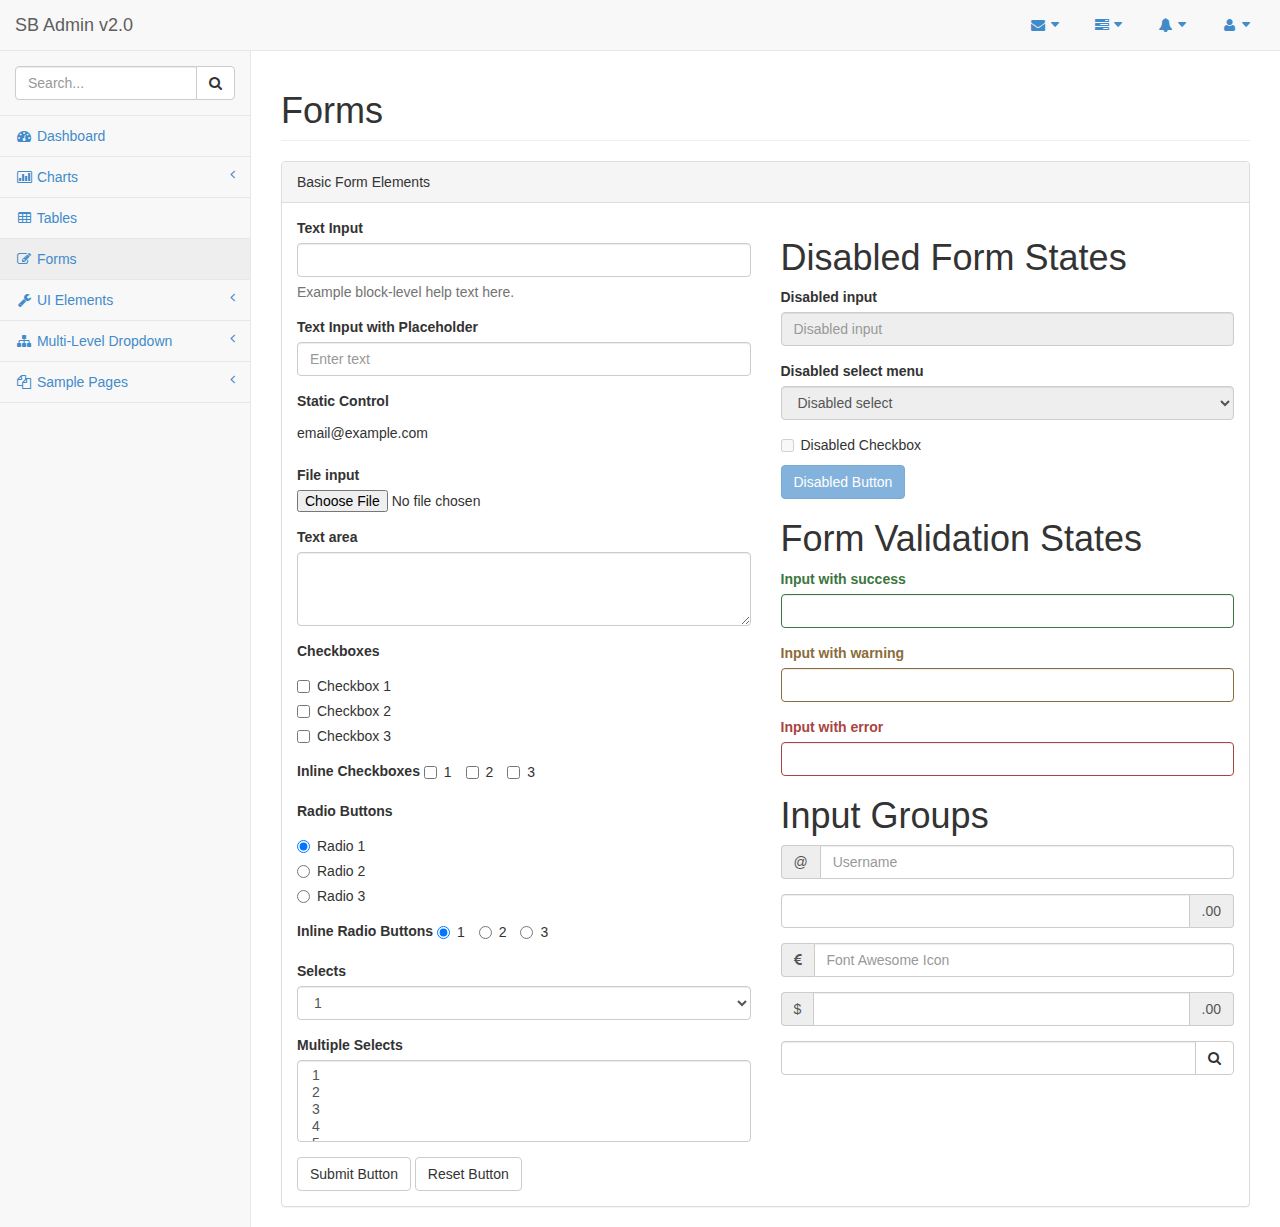
==== forms.html @ 965c12c5 "initial site" ====
<!DOCTYPE html>
<html lang="en">

<head>

    <meta charset="utf-8">
    <meta http-equiv="X-UA-Compatible" content="IE=edge">
    <meta name="viewport" content="width=device-width, initial-scale=1">
    <meta name="description" content="">
    <meta name="author" content="">

    <title>SB Admin 2 - Bootstrap Admin Theme</title>

    <!-- Bootstrap Core CSS -->
    <link href="css/bootstrap.min.css" rel="stylesheet">

    <!-- MetisMenu CSS -->
    <link href="css/plugins/metisMenu/metisMenu.min.css" rel="stylesheet">

    <!-- Custom CSS -->
    <link href="css/sb-admin-2.css" rel="stylesheet">

    <!-- Custom Fonts -->
    <link href="font-awesome-4.1.0/css/font-awesome.min.css" rel="stylesheet" type="text/css">

    <!-- HTML5 Shim and Respond.js IE8 support of HTML5 elements and media queries -->
    <!-- WARNING: Respond.js doesn't work if you view the page via file:// -->
    <!--[if lt IE 9]>
        <script src="https://oss.maxcdn.com/libs/html5shiv/3.7.0/html5shiv.js"></script>
        <script src="https://oss.maxcdn.com/libs/respond.js/1.4.2/respond.min.js"></script>
    <![endif]-->

</head>

<body>

    <div id="wrapper">

        <!-- Navigation -->
        <nav class="navbar navbar-default navbar-static-top" role="navigation" style="margin-bottom: 0">
            <div class="navbar-header">
                <button type="button" class="navbar-toggle" data-toggle="collapse" data-target=".navbar-collapse">
                    <span class="sr-only">Toggle navigation</span>
                    <span class="icon-bar"></span>
                    <span class="icon-bar"></span>
                    <span class="icon-bar"></span>
                </button>
                <a class="navbar-brand" href="index.html">SB Admin v2.0</a>
            </div>
            <!-- /.navbar-header -->

            <ul class="nav navbar-top-links navbar-right">
                <li class="dropdown">
                    <a class="dropdown-toggle" data-toggle="dropdown" href="#">
                        <i class="fa fa-envelope fa-fw"></i>  <i class="fa fa-caret-down"></i>
                    </a>
                    <ul class="dropdown-menu dropdown-messages">
                        <li>
                            <a href="#">
                                <div>
                                    <strong>John Smith</strong>
                                    <span class="pull-right text-muted">
                                        <em>Yesterday</em>
                                    </span>
                                </div>
                                <div>Lorem ipsum dolor sit amet, consectetur adipiscing elit. Pellentesque eleifend...</div>
                            </a>
                        </li>
                        <li class="divider"></li>
                        <li>
                            <a href="#">
                                <div>
                                    <strong>John Smith</strong>
                                    <span class="pull-right text-muted">
                                        <em>Yesterday</em>
                                    </span>
                                </div>
                                <div>Lorem ipsum dolor sit amet, consectetur adipiscing elit. Pellentesque eleifend...</div>
                            </a>
                        </li>
                        <li class="divider"></li>
                        <li>
                            <a href="#">
                                <div>
                                    <strong>John Smith</strong>
                                    <span class="pull-right text-muted">
                                        <em>Yesterday</em>
                                    </span>
                                </div>
                                <div>Lorem ipsum dolor sit amet, consectetur adipiscing elit. Pellentesque eleifend...</div>
                            </a>
                        </li>
                        <li class="divider"></li>
                        <li>
                            <a class="text-center" href="#">
                                <strong>Read All Messages</strong>
                                <i class="fa fa-angle-right"></i>
                            </a>
                        </li>
                    </ul>
                    <!-- /.dropdown-messages -->
                </li>
                <!-- /.dropdown -->
                <li class="dropdown">
                    <a class="dropdown-toggle" data-toggle="dropdown" href="#">
                        <i class="fa fa-tasks fa-fw"></i>  <i class="fa fa-caret-down"></i>
                    </a>
                    <ul class="dropdown-menu dropdown-tasks">
                        <li>
                            <a href="#">
                                <div>
                                    <p>
                                        <strong>Task 1</strong>
                                        <span class="pull-right text-muted">40% Complete</span>
                                    </p>
                                    <div class="progress progress-striped active">
                                        <div class="progress-bar progress-bar-success" role="progressbar" aria-valuenow="40" aria-valuemin="0" aria-valuemax="100" style="width: 40%">
                                            <span class="sr-only">40% Complete (success)</span>
                                        </div>
                                    </div>
                                </div>
                            </a>
                        </li>
                        <li class="divider"></li>
                        <li>
                            <a href="#">
                                <div>
                                    <p>
                                        <strong>Task 2</strong>
                                        <span class="pull-right text-muted">20% Complete</span>
                                    </p>
                                    <div class="progress progress-striped active">
                                        <div class="progress-bar progress-bar-info" role="progressbar" aria-valuenow="20" aria-valuemin="0" aria-valuemax="100" style="width: 20%">
                                            <span class="sr-only">20% Complete</span>
                                        </div>
                                    </div>
                                </div>
                            </a>
                        </li>
                        <li class="divider"></li>
                        <li>
                            <a href="#">
                                <div>
                                    <p>
                                        <strong>Task 3</strong>
                                        <span class="pull-right text-muted">60% Complete</span>
                                    </p>
                                    <div class="progress progress-striped active">
                                        <div class="progress-bar progress-bar-warning" role="progressbar" aria-valuenow="60" aria-valuemin="0" aria-valuemax="100" style="width: 60%">
                                            <span class="sr-only">60% Complete (warning)</span>
                                        </div>
                                    </div>
                                </div>
                            </a>
                        </li>
                        <li class="divider"></li>
                        <li>
                            <a href="#">
                                <div>
                                    <p>
                                        <strong>Task 4</strong>
                                        <span class="pull-right text-muted">80% Complete</span>
                                    </p>
                                    <div class="progress progress-striped active">
                                        <div class="progress-bar progress-bar-danger" role="progressbar" aria-valuenow="80" aria-valuemin="0" aria-valuemax="100" style="width: 80%">
                                            <span class="sr-only">80% Complete (danger)</span>
                                        </div>
                                    </div>
                                </div>
                            </a>
                        </li>
                        <li class="divider"></li>
                        <li>
                            <a class="text-center" href="#">
                                <strong>See All Tasks</strong>
                                <i class="fa fa-angle-right"></i>
                            </a>
                        </li>
                    </ul>
                    <!-- /.dropdown-tasks -->
                </li>
                <!-- /.dropdown -->
                <li class="dropdown">
                    <a class="dropdown-toggle" data-toggle="dropdown" href="#">
                        <i class="fa fa-bell fa-fw"></i>  <i class="fa fa-caret-down"></i>
                    </a>
                    <ul class="dropdown-menu dropdown-alerts">
                        <li>
                            <a href="#">
                                <div>
                                    <i class="fa fa-comment fa-fw"></i> New Comment
                                    <span class="pull-right text-muted small">4 minutes ago</span>
                                </div>
                            </a>
                        </li>
                        <li class="divider"></li>
                        <li>
                            <a href="#">
                                <div>
                                    <i class="fa fa-twitter fa-fw"></i> 3 New Followers
                                    <span class="pull-right text-muted small">12 minutes ago</span>
                                </div>
                            </a>
                        </li>
                        <li class="divider"></li>
                        <li>
                            <a href="#">
                                <div>
                                    <i class="fa fa-envelope fa-fw"></i> Message Sent
                                    <span class="pull-right text-muted small">4 minutes ago</span>
                                </div>
                            </a>
                        </li>
                        <li class="divider"></li>
                        <li>
                            <a href="#">
                                <div>
                                    <i class="fa fa-tasks fa-fw"></i> New Task
                                    <span class="pull-right text-muted small">4 minutes ago</span>
                                </div>
                            </a>
                        </li>
                        <li class="divider"></li>
                        <li>
                            <a href="#">
                                <div>
                                    <i class="fa fa-upload fa-fw"></i> Server Rebooted
                                    <span class="pull-right text-muted small">4 minutes ago</span>
                                </div>
                            </a>
                        </li>
                        <li class="divider"></li>
                        <li>
                            <a class="text-center" href="#">
                                <strong>See All Alerts</strong>
                                <i class="fa fa-angle-right"></i>
                            </a>
                        </li>
                    </ul>
                    <!-- /.dropdown-alerts -->
                </li>
                <!-- /.dropdown -->
                <li class="dropdown">
                    <a class="dropdown-toggle" data-toggle="dropdown" href="#">
                        <i class="fa fa-user fa-fw"></i>  <i class="fa fa-caret-down"></i>
                    </a>
                    <ul class="dropdown-menu dropdown-user">
                        <li><a href="#"><i class="fa fa-user fa-fw"></i> User Profile</a>
                        </li>
                        <li><a href="#"><i class="fa fa-gear fa-fw"></i> Settings</a>
                        </li>
                        <li class="divider"></li>
                        <li><a href="login.html"><i class="fa fa-sign-out fa-fw"></i> Logout</a>
                        </li>
                    </ul>
                    <!-- /.dropdown-user -->
                </li>
                <!-- /.dropdown -->
            </ul>
            <!-- /.navbar-top-links -->

            <div class="navbar-default sidebar" role="navigation">
                <div class="sidebar-nav navbar-collapse">
                    <ul class="nav" id="side-menu">
                        <li class="sidebar-search">
                            <div class="input-group custom-search-form">
                                <input type="text" class="form-control" placeholder="Search...">
                                <span class="input-group-btn">
                                <button class="btn btn-default" type="button">
                                    <i class="fa fa-search"></i>
                                </button>
                            </span>
                            </div>
                            <!-- /input-group -->
                        </li>
                        <li>
                            <a href="index.html"><i class="fa fa-dashboard fa-fw"></i> Dashboard</a>
                        </li>
                        <li>
                            <a href="#"><i class="fa fa-bar-chart-o fa-fw"></i> Charts<span class="fa arrow"></span></a>
                            <ul class="nav nav-second-level">
                                <li>
                                    <a href="flot.html">Flot Charts</a>
                                </li>
                                <li>
                                    <a href="morris.html">Morris.js Charts</a>
                                </li>
                            </ul>
                            <!-- /.nav-second-level -->
                        </li>
                        <li>
                            <a href="tables.html"><i class="fa fa-table fa-fw"></i> Tables</a>
                        </li>
                        <li>
                            <a class="active" href="forms.html"><i class="fa fa-edit fa-fw"></i> Forms</a>
                        </li>
                        <li>
                            <a href="#"><i class="fa fa-wrench fa-fw"></i> UI Elements<span class="fa arrow"></span></a>
                            <ul class="nav nav-second-level">
                                <li>
                                    <a href="panels-wells.html">Panels and Wells</a>
                                </li>
                                <li>
                                    <a href="buttons.html">Buttons</a>
                                </li>
                                <li>
                                    <a href="notifications.html">Notifications</a>
                                </li>
                                <li>
                                    <a href="typography.html">Typography</a>
                                </li>
                                <li>
                                    <a href="grid.html">Grid</a>
                                </li>
                            </ul>
                            <!-- /.nav-second-level -->
                        </li>
                        <li>
                            <a href="#"><i class="fa fa-sitemap fa-fw"></i> Multi-Level Dropdown<span class="fa arrow"></span></a>
                            <ul class="nav nav-second-level">
                                <li>
                                    <a href="#">Second Level Item</a>
                                </li>
                                <li>
                                    <a href="#">Second Level Item</a>
                                </li>
                                <li>
                                    <a href="#">Third Level <span class="fa arrow"></span></a>
                                    <ul class="nav nav-third-level">
                                        <li>
                                            <a href="#">Third Level Item</a>
                                        </li>
                                        <li>
                                            <a href="#">Third Level Item</a>
                                        </li>
                                        <li>
                                            <a href="#">Third Level Item</a>
                                        </li>
                                        <li>
                                            <a href="#">Third Level Item</a>
                                        </li>
                                    </ul>
                                    <!-- /.nav-third-level -->
                                </li>
                            </ul>
                            <!-- /.nav-second-level -->
                        </li>
                        <li>
                            <a href="#"><i class="fa fa-files-o fa-fw"></i> Sample Pages<span class="fa arrow"></span></a>
                            <ul class="nav nav-second-level">
                                <li>
                                    <a href="blank.html">Blank Page</a>
                                </li>
                                <li>
                                    <a href="login.html">Login Page</a>
                                </li>
                            </ul>
                            <!-- /.nav-second-level -->
                        </li>
                    </ul>
                </div>
                <!-- /.sidebar-collapse -->
            </div>
            <!-- /.navbar-static-side -->
        </nav>

        <div id="page-wrapper">
            <div class="row">
                <div class="col-lg-12">
                    <h1 class="page-header">Forms</h1>
                </div>
                <!-- /.col-lg-12 -->
            </div>
            <!-- /.row -->
            <div class="row">
                <div class="col-lg-12">
                    <div class="panel panel-default">
                        <div class="panel-heading">
                            Basic Form Elements
                        </div>
                        <div class="panel-body">
                            <div class="row">
                                <div class="col-lg-6">
                                    <form role="form">
                                        <div class="form-group">
                                            <label>Text Input</label>
                                            <input class="form-control">
                                            <p class="help-block">Example block-level help text here.</p>
                                        </div>
                                        <div class="form-group">
                                            <label>Text Input with Placeholder</label>
                                            <input class="form-control" placeholder="Enter text">
                                        </div>
                                        <div class="form-group">
                                            <label>Static Control</label>
                                            <p class="form-control-static">email@example.com</p>
                                        </div>
                                        <div class="form-group">
                                            <label>File input</label>
                                            <input type="file">
                                        </div>
                                        <div class="form-group">
                                            <label>Text area</label>
                                            <textarea class="form-control" rows="3"></textarea>
                                        </div>
                                        <div class="form-group">
                                            <label>Checkboxes</label>
                                            <div class="checkbox">
                                                <label>
                                                    <input type="checkbox" value="">Checkbox 1
                                                </label>
                                            </div>
                                            <div class="checkbox">
                                                <label>
                                                    <input type="checkbox" value="">Checkbox 2
                                                </label>
                                            </div>
                                            <div class="checkbox">
                                                <label>
                                                    <input type="checkbox" value="">Checkbox 3
                                                </label>
                                            </div>
                                        </div>
                                        <div class="form-group">
                                            <label>Inline Checkboxes</label>
                                            <label class="checkbox-inline">
                                                <input type="checkbox">1
                                            </label>
                                            <label class="checkbox-inline">
                                                <input type="checkbox">2
                                            </label>
                                            <label class="checkbox-inline">
                                                <input type="checkbox">3
                                            </label>
                                        </div>
                                        <div class="form-group">
                                            <label>Radio Buttons</label>
                                            <div class="radio">
                                                <label>
                                                    <input type="radio" name="optionsRadios" id="optionsRadios1" value="option1" checked>Radio 1
                                                </label>
                                            </div>
                                            <div class="radio">
                                                <label>
                                                    <input type="radio" name="optionsRadios" id="optionsRadios2" value="option2">Radio 2
                                                </label>
                                            </div>
                                            <div class="radio">
                                                <label>
                                                    <input type="radio" name="optionsRadios" id="optionsRadios3" value="option3">Radio 3
                                                </label>
                                            </div>
                                        </div>
                                        <div class="form-group">
                                            <label>Inline Radio Buttons</label>
                                            <label class="radio-inline">
                                                <input type="radio" name="optionsRadiosInline" id="optionsRadiosInline1" value="option1" checked>1
                                            </label>
                                            <label class="radio-inline">
                                                <input type="radio" name="optionsRadiosInline" id="optionsRadiosInline2" value="option2">2
                                            </label>
                                            <label class="radio-inline">
                                                <input type="radio" name="optionsRadiosInline" id="optionsRadiosInline3" value="option3">3
                                            </label>
                                        </div>
                                        <div class="form-group">
                                            <label>Selects</label>
                                            <select class="form-control">
                                                <option>1</option>
                                                <option>2</option>
                                                <option>3</option>
                                                <option>4</option>
                                                <option>5</option>
                                            </select>
                                        </div>
                                        <div class="form-group">
                                            <label>Multiple Selects</label>
                                            <select multiple class="form-control">
                                                <option>1</option>
                                                <option>2</option>
                                                <option>3</option>
                                                <option>4</option>
                                                <option>5</option>
                                            </select>
                                        </div>
                                        <button type="submit" class="btn btn-default">Submit Button</button>
                                        <button type="reset" class="btn btn-default">Reset Button</button>
                                    </form>
                                </div>
                                <!-- /.col-lg-6 (nested) -->
                                <div class="col-lg-6">
                                    <h1>Disabled Form States</h1>
                                    <form role="form">
                                        <fieldset disabled>
                                            <div class="form-group">
                                                <label for="disabledSelect">Disabled input</label>
                                                <input class="form-control" id="disabledInput" type="text" placeholder="Disabled input" disabled>
                                            </div>
                                            <div class="form-group">
                                                <label for="disabledSelect">Disabled select menu</label>
                                                <select id="disabledSelect" class="form-control">
                                                    <option>Disabled select</option>
                                                </select>
                                            </div>
                                            <div class="checkbox">
                                                <label>
                                                    <input type="checkbox">Disabled Checkbox
                                                </label>
                                            </div>
                                            <button type="submit" class="btn btn-primary">Disabled Button</button>
                                        </fieldset>
                                    </form>
                                    <h1>Form Validation States</h1>
                                    <form role="form">
                                        <div class="form-group has-success">
                                            <label class="control-label" for="inputSuccess">Input with success</label>
                                            <input type="text" class="form-control" id="inputSuccess">
                                        </div>
                                        <div class="form-group has-warning">
                                            <label class="control-label" for="inputWarning">Input with warning</label>
                                            <input type="text" class="form-control" id="inputWarning">
                                        </div>
                                        <div class="form-group has-error">
                                            <label class="control-label" for="inputError">Input with error</label>
                                            <input type="text" class="form-control" id="inputError">
                                        </div>
                                    </form>
                                    <h1>Input Groups</h1>
                                    <form role="form">
                                        <div class="form-group input-group">
                                            <span class="input-group-addon">@</span>
                                            <input type="text" class="form-control" placeholder="Username">
                                        </div>
                                        <div class="form-group input-group">
                                            <input type="text" class="form-control">
                                            <span class="input-group-addon">.00</span>
                                        </div>
                                        <div class="form-group input-group">
                                            <span class="input-group-addon"><i class="fa fa-eur"></i>
                                            </span>
                                            <input type="text" class="form-control" placeholder="Font Awesome Icon">
                                        </div>
                                        <div class="form-group input-group">
                                            <span class="input-group-addon">$</span>
                                            <input type="text" class="form-control">
                                            <span class="input-group-addon">.00</span>
                                        </div>
                                        <div class="form-group input-group">
                                            <input type="text" class="form-control">
                                            <span class="input-group-btn">
                                                <button class="btn btn-default" type="button"><i class="fa fa-search"></i>
                                                </button>
                                            </span>
                                        </div>
                                    </form>
                                </div>
                                <!-- /.col-lg-6 (nested) -->
                            </div>
                            <!-- /.row (nested) -->
                        </div>
                        <!-- /.panel-body -->
                    </div>
                    <!-- /.panel -->
                </div>
                <!-- /.col-lg-12 -->
            </div>
            <!-- /.row -->
        </div>
        <!-- /#page-wrapper -->

    </div>
    <!-- /#wrapper -->

    <!-- jQuery -->
    <script src="js/jquery.js"></script>

    <!-- Bootstrap Core JavaScript -->
    <script src="js/bootstrap.min.js"></script>

    <!-- Metis Menu Plugin JavaScript -->
    <script src="js/plugins/metisMenu/metisMenu.min.js"></script>

    <!-- Custom Theme JavaScript -->
    <script src="js/sb-admin-2.js"></script>

</body>

</html>
---- css/plugins/metisMenu/metisMenu.min.css ----
.arrow{float:right}.glyphicon.arrow:before{content:"\e079"}.active>a>.glyphicon.arrow:before{content:"\e114"}.fa.arrow:before{content:"\f104"}.active>a>.fa.arrow:before{content:"\f107"}.plus-times{float:right}.fa.plus-times:before{content:"\f067"}.active>a>.fa.plus-times{filter:progid:DXImageTransform.Microsoft.BasicImage(rotation=1);-webkit-transform:rotate(45deg);-moz-transform:rotate(45deg);-ms-transform:rotate(45deg);-o-transform:rotate(45deg);transform:rotate(45deg)}.plus-minus{float:right}.fa.plus-minus:before{content:"\f067"}.active>a>.fa.plus-minus:before{content:"\f068"}
---- css/sb-admin-2.css ----
/*!
 * Start Bootstrap - SB Admin 2 Bootstrap Admin Theme (http://startbootstrap.com)
 * Code licensed under the Apache License v2.0.
 * For details, see http://www.apache.org/licenses/LICENSE-2.0.
 */

body {
    background-color: #f8f8f8;
}

#wrapper {
    width: 100%;
}

#page-wrapper {
    padding: 0 15px;
    min-height: 568px;
    background-color: #fff;
}

@media(min-width:768px) {
    #page-wrapper {
        position: inherit;
        margin: 0 0 0 250px;
        padding: 0 30px;
        border-left: 1px solid #e7e7e7;
    }
}

.navbar-top-links {
    margin-right: 0;
}

.navbar-top-links li {
    display: inline-block;
}

.navbar-top-links li:last-child {
    margin-right: 15px;
}

.navbar-top-links li a {
    padding: 15px;
    min-height: 50px;
}

.navbar-top-links .dropdown-menu li {
    display: block;
}

.navbar-top-links .dropdown-menu li:last-child {
    margin-right: 0;
}

.navbar-top-links .dropdown-menu li a {
    padding: 3px 20px;
    min-height: 0;
}

.navbar-top-links .dropdown-menu li a div {
    white-space: normal;
}

.navbar-top-links .dropdown-messages,
.navbar-top-links .dropdown-tasks,
.navbar-top-links .dropdown-alerts {
    width: 310px;
    min-width: 0;
}

.navbar-top-links .dropdown-messages {
    margin-left: 5px;
}

.navbar-top-links .dropdown-tasks {
    margin-left: -59px;
}

.navbar-top-links .dropdown-alerts {
    margin-left: -123px;
}

.navbar-top-links .dropdown-user {
    right: 0;
    left: auto;
}

.sidebar .sidebar-nav.navbar-collapse {
    padding-right: 0;
    padding-left: 0;
}

.sidebar .sidebar-search {
    padding: 15px;
}

.sidebar ul li {
    border-bottom: 1px solid #e7e7e7;
}

.sidebar ul li a.active {
    background-color: #eee;
}

.sidebar .arrow {
    float: right;
}

.sidebar .fa.arrow:before {
    content: "\f104";
}

.sidebar .active>a>.fa.arrow:before {
    content: "\f107";
}

.sidebar .nav-second-level li,
.sidebar .nav-third-level li {
    border-bottom: 0!important;
}

.sidebar .nav-second-level li a {
    padding-left: 37px;
}

.sidebar .nav-third-level li a {
    padding-left: 52px;
}

@media(min-width:768px) {
    .sidebar {
        z-index: 1;
        position: absolute;
        width: 250px;
        margin-top: 51px;
    }

    .navbar-top-links .dropdown-messages,
    .navbar-top-links .dropdown-tasks,
    .navbar-top-links .dropdown-alerts {
        margin-left: auto;
    }
}

.btn-outline {
    color: inherit;
    background-color: transparent;
    transition: all .5s;
}

.btn-primary.btn-outline {
    color: #428bca;
}

.btn-success.btn-outline {
    color: #5cb85c;
}

.btn-info.btn-outline {
    color: #5bc0de;
}

.btn-warning.btn-outline {
    color: #f0ad4e;
}

.btn-danger.btn-outline {
    color: #d9534f;
}

.btn-primary.btn-outline:hover,
.btn-success.btn-outline:hover,
.btn-info.btn-outline:hover,
.btn-warning.btn-outline:hover,
.btn-danger.btn-outline:hover {
    color: #fff;
}

.chat {
    margin: 0;
    padding: 0;
    list-style: none;
}

.chat li {
    margin-bottom: 10px;
    padding-bottom: 5px;
    border-bottom: 1px dotted #999;
}

.chat li.left .chat-body {
    margin-left: 60px;
}

.chat li.right .chat-body {
    margin-right: 60px;
}

.chat li .chat-body p {
    margin: 0;
}

.panel .slidedown .glyphicon,
.chat .glyphicon {
    margin-right: 5px;
}

.chat-panel .panel-body {
    height: 350px;
    overflow-y: scroll;
}

.login-panel {
    margin-top: 25%;
}

.flot-chart {
    display: block;
    height: 400px;
}

.flot-chart-content {
    width: 100%;
    height: 100%;
}

table.dataTable thead .sorting,
table.dataTable thead .sorting_asc,
table.dataTable thead .sorting_desc,
table.dataTable thead .sorting_asc_disabled,
table.dataTable thead .sorting_desc_disabled {
    background: 0 0;
}

table.dataTable thead .sorting_asc:after {
    content: "\f0de";
    float: right;
    font-family: fontawesome;
}

table.dataTable thead .sorting_desc:after {
    content: "\f0dd";
    float: right;
    font-family: fontawesome;
}

table.dataTable thead .sorting:after {
    content: "\f0dc";
    float: right;
    font-family: fontawesome;
    color: rgba(50,50,50,.5);
}

.btn-circle {
    width: 30px;
    height: 30px;
    padding: 6px 0;
    border-radius: 15px;
    text-align: center;
    font-size: 12px;
    line-height: 1.428571429;
}

.btn-circle.btn-lg {
    width: 50px;
    height: 50px;
    padding: 10px 16px;
    border-radius: 25px;
    font-size: 18px;
    line-height: 1.33;
}

.btn-circle.btn-xl {
    width: 70px;
    height: 70px;
    padding: 10px 16px;
    border-radius: 35px;
    font-size: 24px;
    line-height: 1.33;
}

.show-grid [class^=col-] {
    padding-top: 10px;
    padding-bottom: 10px;
    border: 1px solid #ddd;
    background-color: #eee!important;
}

.show-grid {
    margin: 15px 0;
}

.huge {
    font-size: 40px;
}

.panel-green {
    border-color: #5cb85c;
}

.panel-green .panel-heading {
    border-color: #5cb85c;
    color: #fff;
    background-color: #5cb85c;
}

.panel-green a {
    color: #5cb85c;
}

.panel-green a:hover {
    color: #3d8b3d;
}

.panel-red {
    border-color: #d9534f;
}

.panel-red .panel-heading {
    border-color: #d9534f;
    color: #fff;
    background-color: #d9534f;
}

.panel-red a {
    color: #d9534f;
}

.panel-red a:hover {
    color: #b52b27;
}

.panel-yellow {
    border-color: #f0ad4e;
}

.panel-yellow .panel-heading {
    border-color: #f0ad4e;
    color: #fff;
    background-color: #f0ad4e;
}

.panel-yellow a {
    color: #f0ad4e;
}

.panel-yellow a:hover {
    color: #df8a13;
}
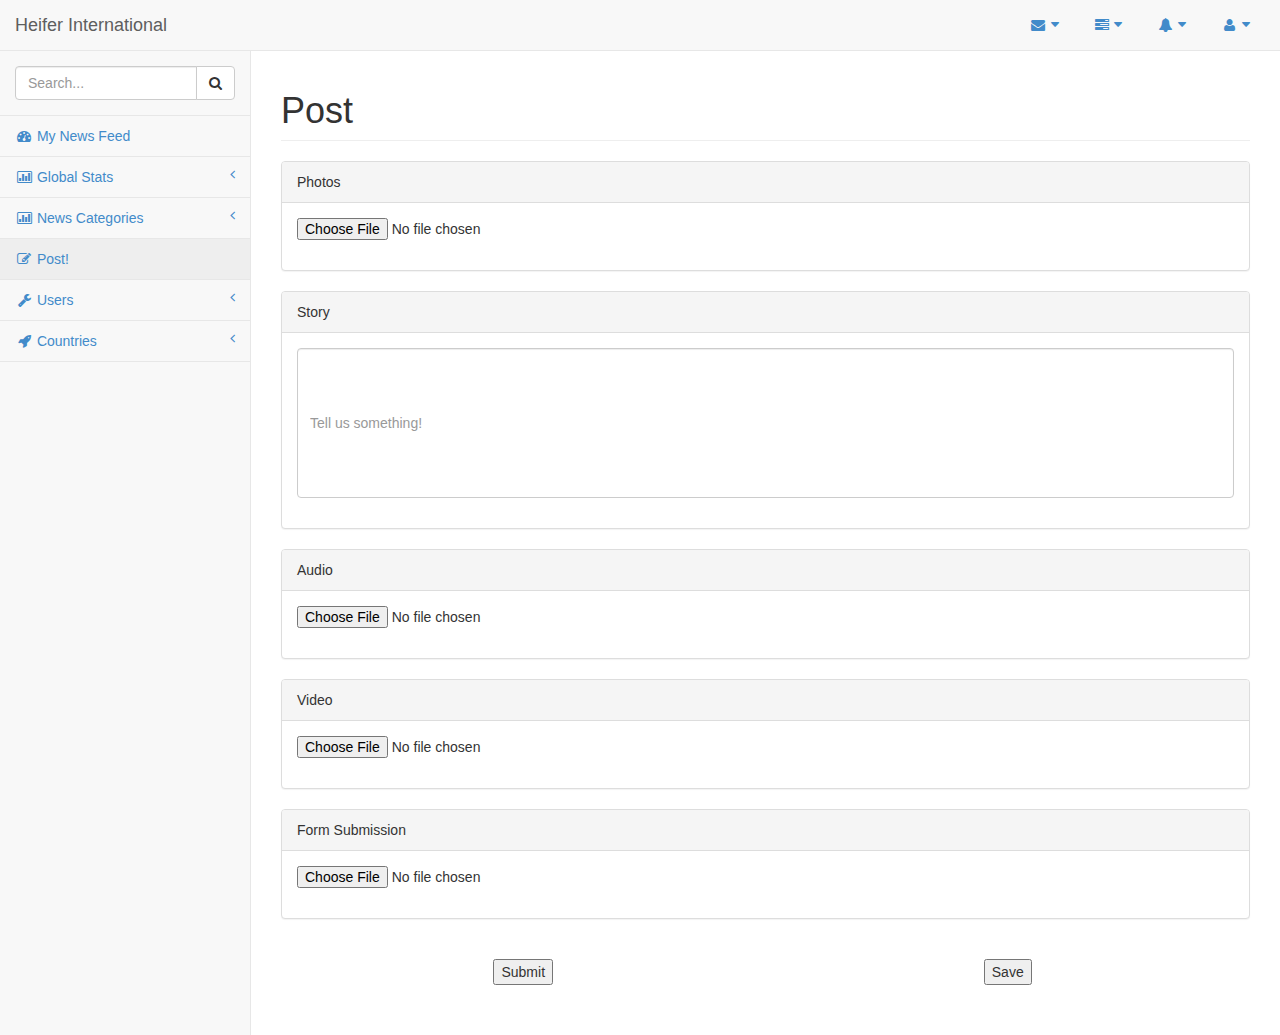
==== commit 91bfdd50: "Added forms and some more css" ====
--- a/forms.html
+++ b/forms.html
@@ -45,7 +45,7 @@
                     <span class="icon-bar"></span>
                     <span class="icon-bar"></span>
                 </button>
-                <a class="navbar-brand" href="index.html">SB Admin v2.0</a>
+                <a class="navbar-brand" href="index.html">Heifer International</a>
             </div>
             <!-- /.navbar-header -->
 
@@ -269,90 +269,210 @@
                                 <button class="btn btn-default" type="button">
                                     <i class="fa fa-search"></i>
                                 </button>
-                            </span>
+                                </span>
                             </div>
                             <!-- /input-group -->
                         </li>
                         <li>
-                            <a href="index.html"><i class="fa fa-dashboard fa-fw"></i> Dashboard</a>
-                        </li>
-                        <li>
-                            <a href="#"><i class="fa fa-bar-chart-o fa-fw"></i> Charts<span class="fa arrow"></span></a>
+                            <a href="index.html"><i class="fa fa-dashboard fa-fw"></i> My News Feed</a>
+                        </li>
+                        <li>
+                            <a href="#"><i class="fa fa-bar-chart-o fa-fw"></i> Global Stats<span class="fa arrow"></span></a>
                             <ul class="nav nav-second-level">
                                 <li>
-                                    <a href="flot.html">Flot Charts</a>
-                                </li>
-                                <li>
-                                    <a href="morris.html">Morris.js Charts</a>
+                                    <a href="Metrics.html">All Metrics</a>
+                                </li>
+                                <li>
+                                    <a href="#">Animals Given: 6903</a>
+                                </li>
+                                <li>
+                                    <a href="#">Countries Visited: 35</a>
+                                </li>
+                                <li>
+                                    <a href="#">Volunteers: 12308</a>
+                                </li>
+                                <li>
+                                    <a href="#">Lives Touched: 2342463</a>
                                 </li>
                             </ul>
                             <!-- /.nav-second-level -->
                         </li>
-                        <li>
-                            <a href="tables.html"><i class="fa fa-table fa-fw"></i> Tables</a>
-                        </li>
-                        <li>
-                            <a class="active" href="forms.html"><i class="fa fa-edit fa-fw"></i> Forms</a>
-                        </li>
-                        <li>
-                            <a href="#"><i class="fa fa-wrench fa-fw"></i> UI Elements<span class="fa arrow"></span></a>
+
+                        <li>
+                            <a href="#"><i class="fa fa-bar-chart-o fa-fw"></i> News Categories<span class="fa arrow"></span></a>
                             <ul class="nav nav-second-level">
                                 <li>
-                                    <a href="panels-wells.html">Panels and Wells</a>
-                                </li>
-                                <li>
-                                    <a href="buttons.html">Buttons</a>
-                                </li>
-                                <li>
-                                    <a href="notifications.html">Notifications</a>
-                                </li>
-                                <li>
-                                    <a href="typography.html">Typography</a>
-                                </li>
-                                <li>
-                                    <a href="grid.html">Grid</a>
+                                    <a href="#">Animals</a>
+                                </li>
+                                <li>
+                                    <a href="#">Videos</a>
+                                </li>
+                                <li>
+                                    <a href="#">Audio</a>
+                                </li>
+                                <li>
+                                    <a href="#">Photos</a>
+                                </li>
+                                <li>
+                                    <a href="#">Stories</a>
                                 </li>
                             </ul>
                             <!-- /.nav-second-level -->
                         </li>
-                        <li>
-                            <a href="#"><i class="fa fa-sitemap fa-fw"></i> Multi-Level Dropdown<span class="fa arrow"></span></a>
+                        
+                        <li>
+                            <a class="active" href="forms.html"><i class="fa fa-edit fa-fw"></i> Post!</a>
+                        </li>
+
+                        <li>
+                            <a href="#"><i class="fa fa-wrench fa-fw"></i> Users <span class="fa arrow"></span></a>
                             <ul class="nav nav-second-level">
                                 <li>
-                                    <a href="#">Second Level Item</a>
-                                </li>
-                                <li>
-                                    <a href="#">Second Level Item</a>
-                                </li>
-                                <li>
-                                    <a href="#">Third Level <span class="fa arrow"></span></a>
+                                    <a href="placeHolder.html">Community Beneficiaries</a>
+                                </li>
+                                <li>
+                                    <a href="placeHolder.html">Field Staff</a>
+                                </li>
+                                <li>
+                                    <a href="placeHolder.html">Program Staff</a>
+                                </li>
+                                <li>
+                                    <a href="placeHolder.html">Communications Staff</a>
+                                </li>
+                            </ul>
+                            <!-- /.nav-second-level -->
+                        </li>
+                        <li>
+                            <a href="placeHolder.html"><i class="fa fa-rocket fa-fw"></i> Countries <span class="fa arrow"></span></a>
+                            <ul class="nav nav-second-level">
+                                <li>
+                                    <a href="#">North America <span class="fa arrow"></span></a>
                                     <ul class="nav nav-third-level">
                                         <li>
-                                            <a href="#">Third Level Item</a>
-                                        </li>
-                                        <li>
-                                            <a href="#">Third Level Item</a>
-                                        </li>
-                                        <li>
-                                            <a href="#">Third Level Item</a>
-                                        </li>
-                                        <li>
-                                            <a href="#">Third Level Item</a>
+                                            <a href="#">Canda</a>
+                                        </li>
+                                        <li>
+                                            <a href="#">United States</a>
+                                        </li>
+                                        <li>
+                                            <a href="#">Mexico</a>
                                         </li>
                                     </ul>
                                     <!-- /.nav-third-level -->
                                 </li>
-                            </ul>
-                            <!-- /.nav-second-level -->
-                        </li>
-                        <li>
-                            <a href="#"><i class="fa fa-files-o fa-fw"></i> Sample Pages<span class="fa arrow"></span></a>
-                            <ul class="nav nav-second-level">
-                                <li>
-                                    <a href="blank.html">Blank Page</a>
-                                </li>
-                                <li>
-                                    <a href="login.html">Login Page</a>
+                                <li>
+                                    <a href="#">Latin America <span class="fa arrow"></span></a>
+                                    <ul class="nav nav-third-level">
+                                        <li>
+                                            <a href="#">Puerto Rico</a>
+                                        </li>
+                                        <li>
+                                            <a href="#">Panama</a>
+                                        </li>
+                                        <li>
+                                            <a href="#">Haiti</a>
+                                        </li>
+                                    </ul>
+                                    <!-- /.nav-third-level -->
+                                </li>
+                                <li>
+                                    <a href="#">South America <span class="fa arrow"></span></a>
+                                    <ul class="nav nav-third-level">
+                                        <li>
+                                            <a href="#">Brazil</a>
+                                        </li>
+                                        <li>
+                                            <a href="#">Uruguay</a>
+                                        </li>
+                                        <li>
+                                            <a href="#">Venezuela</a>
+                                        </li>
+                                        <li>
+                                            <a href="#">Chile</a>
+                                        </li>
+                                    </ul>
+                                    <!-- /.nav-third-level -->
+                                </li>
+                                <li>
+                                    <a href="#">Europe <span class="fa arrow"></span></a>
+                                    <ul class="nav nav-third-level">
+                                        <li>
+                                            <a href="#">Spain</a>
+                                        </li>
+                                        <li>
+                                            <a href="#">France</a>
+                                        </li>
+                                        <li>
+                                            <a href="#">Italy</a>
+                                        </li>
+                                        <li>
+                                            <a href="#">Germany</a>
+                                        </li>
+                                        <li>
+                                            <a href="#">Poland</a>
+                                        </li>
+                                        <li>
+                                            <a href="#">Hungary</a>
+                                        </li>
+                                    </ul>
+                                    <!-- /.nav-third-level -->
+                                </li>
+                                <li>
+                                    <a href="#">Africa <span class="fa arrow"></span></a>
+                                    <ul class="nav nav-third-level">
+                                        <li>
+                                            <a href="#">Algeria</a>
+                                        </li>
+                                        <li>
+                                            <a href="#">Mali</a>
+                                        </li>
+                                        <li>
+                                            <a href="#">Niger</a>
+                                        </li>
+                                        <li>
+                                            <a href="#">Chad</a>
+                                        </li>
+                                        <li>
+                                            <a href="#">Zimbabwe</a>
+                                        </li>
+                                    </ul>
+                                    <!-- /.nav-third-level -->
+                                </li>
+                                <li>
+                                    <a href="#"> Asia <span class="fa arrow"></span></a>
+                                    <ul class="nav nav-third-level">
+                                        <li>
+                                            <a href="#">China</a>
+                                        </li>
+                                        <li>
+                                            <a href="#">Mongolia</a>
+                                        </li>
+                                        <li>
+                                            <a href="#">Kazakhstan</a>
+                                        </li>
+                                        <li>
+                                            <a href="#">India</a>
+                                        </li>
+                                        <li>
+                                            <a href="#">Cambodia</a>
+                                        </li>
+                                        <li>
+                                            <a href="#">Thailand</a>
+                                        </li>
+                                        <li>
+                                            <a href="#">Malaysia</a>
+                                        </li>
+                                    </ul>
+                                    <!-- /.nav-third-level -->
+                                </li>
+                                <li>
+                                    <a href="#"> Australia <span class="fa arrow"></span></a>
+                                    <!-- /.nav-third-level -->
+                                    <ul class = "nav-third-level">
+                                        <li>
+                                            <a href="#">Australia, what'd you expect?</a>
+                                        </li>
+                                    </ul>
                                 </li>
                             </ul>
                             <!-- /.nav-second-level -->
@@ -364,205 +484,101 @@
             <!-- /.navbar-static-side -->
         </nav>
 
+
         <div id="page-wrapper">
             <div class="row">
                 <div class="col-lg-12">
-                    <h1 class="page-header">Forms</h1>
+                    <h1 class="page-header">Post</h1>
                 </div>
                 <!-- /.col-lg-12 -->
             </div>
+
             <!-- /.row -->
             <div class="row">
                 <div class="col-lg-12">
                     <div class="panel panel-default">
                         <div class="panel-heading">
-                            Basic Form Elements
+                            Photos
                         </div>
                         <div class="panel-body">
-                            <div class="row">
-                                <div class="col-lg-6">
-                                    <form role="form">
-                                        <div class="form-group">
-                                            <label>Text Input</label>
-                                            <input class="form-control">
-                                            <p class="help-block">Example block-level help text here.</p>
-                                        </div>
-                                        <div class="form-group">
-                                            <label>Text Input with Placeholder</label>
-                                            <input class="form-control" placeholder="Enter text">
-                                        </div>
-                                        <div class="form-group">
-                                            <label>Static Control</label>
-                                            <p class="form-control-static">email@example.com</p>
-                                        </div>
-                                        <div class="form-group">
-                                            <label>File input</label>
-                                            <input type="file">
-                                        </div>
-                                        <div class="form-group">
-                                            <label>Text area</label>
-                                            <textarea class="form-control" rows="3"></textarea>
-                                        </div>
-                                        <div class="form-group">
-                                            <label>Checkboxes</label>
-                                            <div class="checkbox">
-                                                <label>
-                                                    <input type="checkbox" value="">Checkbox 1
-                                                </label>
-                                            </div>
-                                            <div class="checkbox">
-                                                <label>
-                                                    <input type="checkbox" value="">Checkbox 2
-                                                </label>
-                                            </div>
-                                            <div class="checkbox">
-                                                <label>
-                                                    <input type="checkbox" value="">Checkbox 3
-                                                </label>
-                                            </div>
-                                        </div>
-                                        <div class="form-group">
-                                            <label>Inline Checkboxes</label>
-                                            <label class="checkbox-inline">
-                                                <input type="checkbox">1
-                                            </label>
-                                            <label class="checkbox-inline">
-                                                <input type="checkbox">2
-                                            </label>
-                                            <label class="checkbox-inline">
-                                                <input type="checkbox">3
-                                            </label>
-                                        </div>
-                                        <div class="form-group">
-                                            <label>Radio Buttons</label>
-                                            <div class="radio">
-                                                <label>
-                                                    <input type="radio" name="optionsRadios" id="optionsRadios1" value="option1" checked>Radio 1
-                                                </label>
-                                            </div>
-                                            <div class="radio">
-                                                <label>
-                                                    <input type="radio" name="optionsRadios" id="optionsRadios2" value="option2">Radio 2
-                                                </label>
-                                            </div>
-                                            <div class="radio">
-                                                <label>
-                                                    <input type="radio" name="optionsRadios" id="optionsRadios3" value="option3">Radio 3
-                                                </label>
-                                            </div>
-                                        </div>
-                                        <div class="form-group">
-                                            <label>Inline Radio Buttons</label>
-                                            <label class="radio-inline">
-                                                <input type="radio" name="optionsRadiosInline" id="optionsRadiosInline1" value="option1" checked>1
-                                            </label>
-                                            <label class="radio-inline">
-                                                <input type="radio" name="optionsRadiosInline" id="optionsRadiosInline2" value="option2">2
-                                            </label>
-                                            <label class="radio-inline">
-                                                <input type="radio" name="optionsRadiosInline" id="optionsRadiosInline3" value="option3">3
-                                            </label>
-                                        </div>
-                                        <div class="form-group">
-                                            <label>Selects</label>
-                                            <select class="form-control">
-                                                <option>1</option>
-                                                <option>2</option>
-                                                <option>3</option>
-                                                <option>4</option>
-                                                <option>5</option>
-                                            </select>
-                                        </div>
-                                        <div class="form-group">
-                                            <label>Multiple Selects</label>
-                                            <select multiple class="form-control">
-                                                <option>1</option>
-                                                <option>2</option>
-                                                <option>3</option>
-                                                <option>4</option>
-                                                <option>5</option>
-                                            </select>
-                                        </div>
-                                        <button type="submit" class="btn btn-default">Submit Button</button>
-                                        <button type="reset" class="btn btn-default">Reset Button</button>
-                                    </form>
-                                </div>
-                                <!-- /.col-lg-6 (nested) -->
-                                <div class="col-lg-6">
-                                    <h1>Disabled Form States</h1>
-                                    <form role="form">
-                                        <fieldset disabled>
-                                            <div class="form-group">
-                                                <label for="disabledSelect">Disabled input</label>
-                                                <input class="form-control" id="disabledInput" type="text" placeholder="Disabled input" disabled>
-                                            </div>
-                                            <div class="form-group">
-                                                <label for="disabledSelect">Disabled select menu</label>
-                                                <select id="disabledSelect" class="form-control">
-                                                    <option>Disabled select</option>
-                                                </select>
-                                            </div>
-                                            <div class="checkbox">
-                                                <label>
-                                                    <input type="checkbox">Disabled Checkbox
-                                                </label>
-                                            </div>
-                                            <button type="submit" class="btn btn-primary">Disabled Button</button>
-                                        </fieldset>
-                                    </form>
-                                    <h1>Form Validation States</h1>
-                                    <form role="form">
-                                        <div class="form-group has-success">
-                                            <label class="control-label" for="inputSuccess">Input with success</label>
-                                            <input type="text" class="form-control" id="inputSuccess">
-                                        </div>
-                                        <div class="form-group has-warning">
-                                            <label class="control-label" for="inputWarning">Input with warning</label>
-                                            <input type="text" class="form-control" id="inputWarning">
-                                        </div>
-                                        <div class="form-group has-error">
-                                            <label class="control-label" for="inputError">Input with error</label>
-                                            <input type="text" class="form-control" id="inputError">
-                                        </div>
-                                    </form>
-                                    <h1>Input Groups</h1>
-                                    <form role="form">
-                                        <div class="form-group input-group">
-                                            <span class="input-group-addon">@</span>
-                                            <input type="text" class="form-control" placeholder="Username">
-                                        </div>
-                                        <div class="form-group input-group">
-                                            <input type="text" class="form-control">
-                                            <span class="input-group-addon">.00</span>
-                                        </div>
-                                        <div class="form-group input-group">
-                                            <span class="input-group-addon"><i class="fa fa-eur"></i>
-                                            </span>
-                                            <input type="text" class="form-control" placeholder="Font Awesome Icon">
-                                        </div>
-                                        <div class="form-group input-group">
-                                            <span class="input-group-addon">$</span>
-                                            <input type="text" class="form-control">
-                                            <span class="input-group-addon">.00</span>
-                                        </div>
-                                        <div class="form-group input-group">
-                                            <input type="text" class="form-control">
-                                            <span class="input-group-btn">
-                                                <button class="btn btn-default" type="button"><i class="fa fa-search"></i>
-                                                </button>
-                                            </span>
-                                        </div>
-                                    </form>
-                                </div>
-                                <!-- /.col-lg-6 (nested) -->
+                            <div class="form-group">
+                                <input type="file">
                             </div>
-                            <!-- /.row (nested) -->
                         </div>
                         <!-- /.panel-body -->
+
+                    </div>
+                    <!-- /.panel -->
+
+                    <div class="panel panel-default">
+                        <div class="panel-heading">
+                            Story
+                        </div>
+                        <div class="panel-body">
+                            <div class="form-group">
+                                <input class="form-control" placeholder="Tell us something!" style="width:100%; height:150px">
+                            </div>
+                        </div>
+                        <!-- /.panel-body -->
+
+                    </div>
+                    <!-- /.panel -->
+
+                    <div class="panel panel-default">
+                        <div class="panel-heading">
+                            Audio
+                        </div>
+                        <div class="panel-body">
+                            <div class="form-group">
+                                <input type="file">
+                            </div>
+                        </div>
+                        <!-- /.panel-body -->
+
+                    </div>
+                    <!-- /.panel -->
+
+                    <div class="panel panel-default">
+                        <div class="panel-heading">
+                            Video
+                        </div>
+                        <div class="panel-body">
+                            <div class="form-group">
+                                <input type="file">
+                            </div>
+                        </div>
+                        <!-- /.panel-body -->
+
+                    </div>
+                    <!-- /.panel -->
+
+                    <div class="panel panel-default">
+                        <div class="panel-heading">
+                            Form Submission
+                        </div>
+                        <div class="panel-body">
+                             <div class="form-group">
+                                <input type="file">
+                            </div>
+                        </div>
+                        <!-- /.panel-body -->
+
                     </div>
                     <!-- /.panel -->
                 </div>
                 <!-- /.col-lg-12 -->
+
+                <div class="col-lg-12" style="text-align:center; padding-bottom:50px; padding-top:20px">
+                    <div class = "col-lg-6">
+                        <button type="button">Submit</button>
+
+                    </div>
+                    <div class = "col-lg-6">
+
+                        <button type="button">Save</button>
+                    </div>
+                </div
+                >
             </div>
             <!-- /.row -->
         </div>
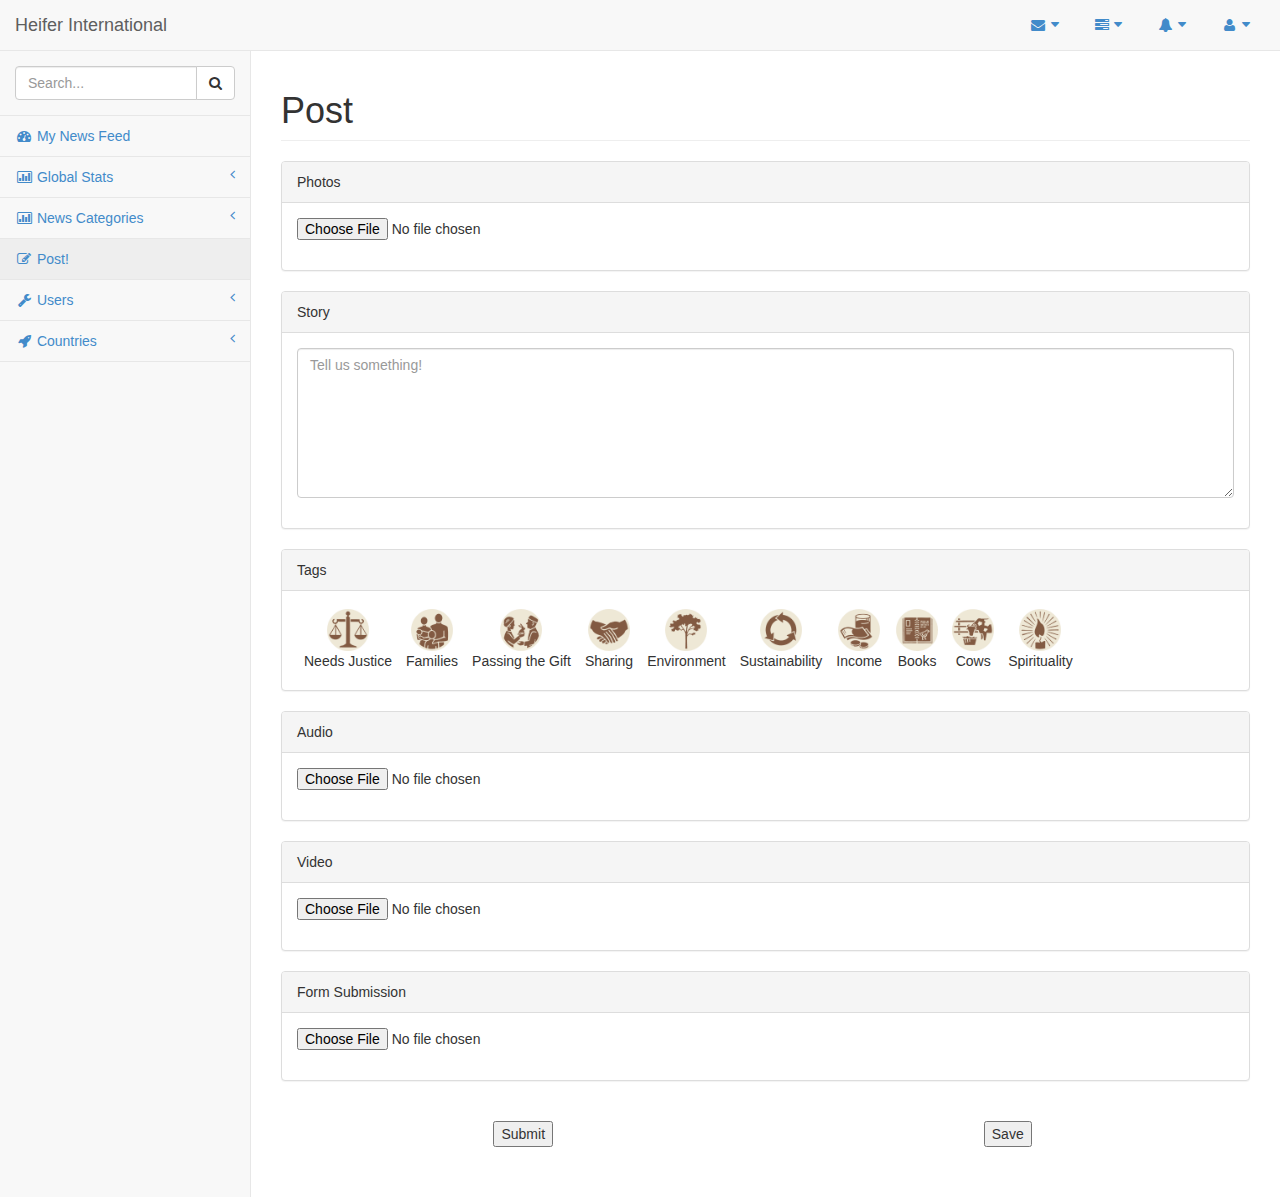
==== commit bfa6fc64: "added tags to input form" ====
--- a/forms.html
+++ b/forms.html
@@ -7,7 +7,7 @@
     <meta http-equiv="X-UA-Compatible" content="IE=edge">
     <meta name="viewport" content="width=device-width, initial-scale=1">
     <meta name="description" content="">
-    <meta name="author" content="">
+    <meta name="author" content="paul" >
 
     <title>SB Admin 2 - Bootstrap Admin Theme</title>
 
@@ -19,6 +19,7 @@
 
     <!-- Custom CSS -->
     <link href="css/sb-admin-2.css" rel="stylesheet">
+    <link href="css/heifer-style.css" rel="stylesheet">
 
     <!-- Custom Fonts -->
     <link href="font-awesome-4.1.0/css/font-awesome.min.css" rel="stylesheet" type="text/css">
@@ -516,9 +517,62 @@
                         </div>
                         <div class="panel-body">
                             <div class="form-group">
-                                <input class="form-control" placeholder="Tell us something!" style="width:100%; height:150px">
+                                <textarea class="form-control" placeholder="Tell us something!" style="width:100%; height:150px"></textarea>
                             </div>
                         </div>
+                        <!-- /.panel-body -->
+
+                    </div>
+                    <!-- /.panel -->
+
+                    <div class="panel panel-default">
+                        <div class="panel-heading">
+                            Tags
+                        </div>
+                        <div class="panel-body">
+                            <div class="form-group">
+                            	<figure class="heifer-tag-fig">
+                            	     <img src="/images/needs_justice.png" alt="Needs Justice" class="heifer-tag-image">
+                            	     <figcaption>Needs Justice</figcaption>
+                            	</figure>
+                            	<figure class="heifer-tag-fig">
+                            	     <img src="/images/families.png" alt="Needs Justice" class="heifer-tag-image">
+                            	     <figcaption>Families</figcaption>
+                            	</figure>
+                            	<figure class="heifer-tag-fig">
+                            	     <img src="/images/passing_gift.png" alt="Needs Justice" class="heifer-tag-image">
+                            	     <figcaption>Passing the Gift</figcaption>
+                            	</figure>
+                            	<figure class="heifer-tag-fig">
+                            	     <img src="/images/sharing.png" alt="Needs Justice" class="heifer-tag-image">
+                            	     <figcaption>Sharing</figcaption>
+                            	</figure>
+                            	<figure class="heifer-tag-fig">
+                            	     <img src="/images/environment.png" alt="Needs Justice" class="heifer-tag-image">
+                            	     <figcaption>Environment</figcaption>
+                            	</figure>
+                            	<figure class="heifer-tag-fig">
+                            	     <img src="/images/sustainability.png" alt="Needs Justice" class="heifer-tag-image">
+                            	     <figcaption>Sustainability</figcaption>
+                            	</figure>
+ 	                           <figure class="heifer-tag-fig">
+                            	     <img src="/images/income.png" alt="Needs Justice" class="heifer-tag-image">
+                            	     <figcaption>Income</figcaption>
+                            	</figure>
+                            	<figure class="heifer-tag-fig">
+                            	     <img src="/images/book.png" alt="Needs Justice" class="heifer-tag-image">
+                            	     <figcaption>Books</figcaption>
+                            	</figure>
+                            	<figure class="heifer-tag-fig">
+                            	     <img src="/images/cow.png" alt="Needs Justice" class="heifer-tag-image">
+                            	     <figcaption>Cows</figcaption>
+                            	</figure>
+                            	<figure class="heifer-tag-fig">
+                            	     <img src="/images/spirituality.png" alt="Needs Justice" class="heifer-tag-image">
+                            	     <figcaption>Spirituality</figcaption>
+                            	</figure>
+                            </div>
+                     	</div>
                         <!-- /.panel-body -->
 
                     </div>
--- a/css/heifer-style.css
+++ b/css/heifer-style.css
@@ -0,0 +1,46 @@
+.heifer-post{
+	text-align:center;
+	border-bottom: 1px solid; 
+	padding: 2em 2em;
+}
+
+.heifer-post-tags{
+	padding-top:1em;
+	padding-bottom:1em;
+}
+.heifer-post-title{
+		font-size:1em;
+		font-weight: bold;
+		font-family: Copperplate / Copperplate Gothic Light, sans-serif;
+}
+
+.heifer-tag-fig{
+	float: left;
+	display: inline;
+	margin: .25em .5em;
+	text-align: center;
+}
+
+.heifer-tag-image{
+	height:3em;
+	cursor: pointer;
+}
+
+.heifer-post-desc{
+	font-size:1em;
+}
+
+.heifer-post-image{
+	height:20em;
+}
+
+.heifer-comments{
+	text-align:center;
+	padding-top:1em;
+}
+
+.heifer-comment-form{
+	display:inline-block;\
+	width:80%;
+	height:10em;
+}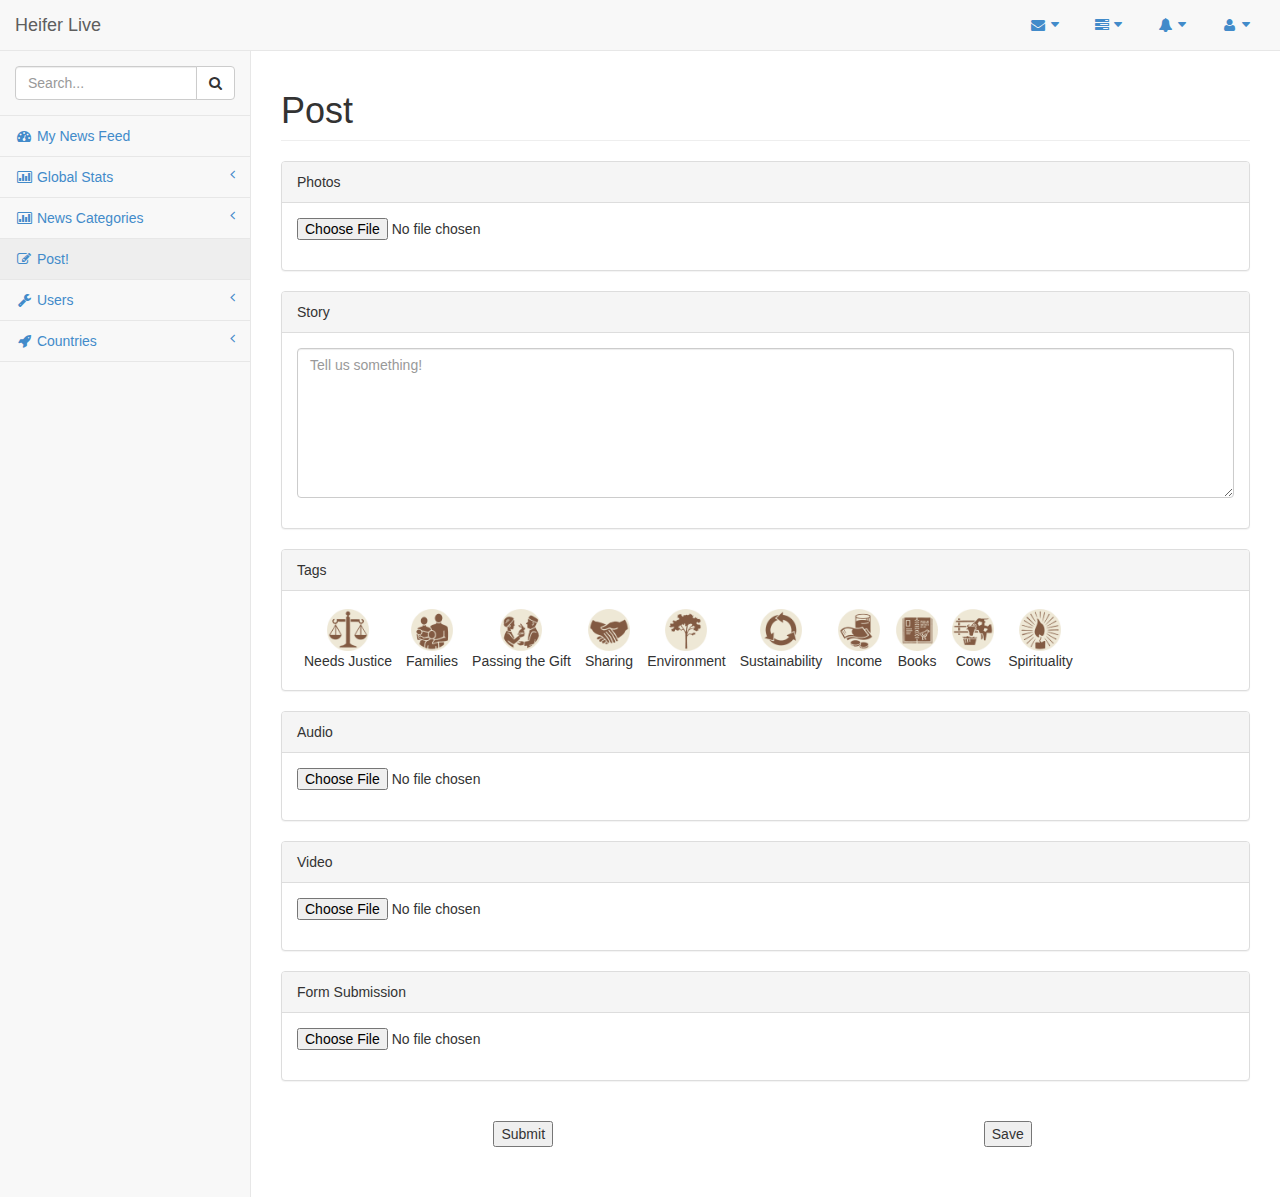
==== commit 60d3b662: "fixed links" ====
--- a/forms.html
+++ b/forms.html
@@ -9,7 +9,7 @@
     <meta name="description" content="">
     <meta name="author" content="paul" >
 
-    <title>SB Admin 2 - Bootstrap Admin Theme</title>
+    <title>Heifer Live - Create Post</title>
 
     <!-- Bootstrap Core CSS -->
     <link href="css/bootstrap.min.css" rel="stylesheet">
@@ -46,7 +46,7 @@
                     <span class="icon-bar"></span>
                     <span class="icon-bar"></span>
                 </button>
-                <a class="navbar-brand" href="index.html">Heifer International</a>
+                <a class="navbar-brand" href="index.html">Heifer Live</a>
             </div>
             <!-- /.navbar-header -->
 
